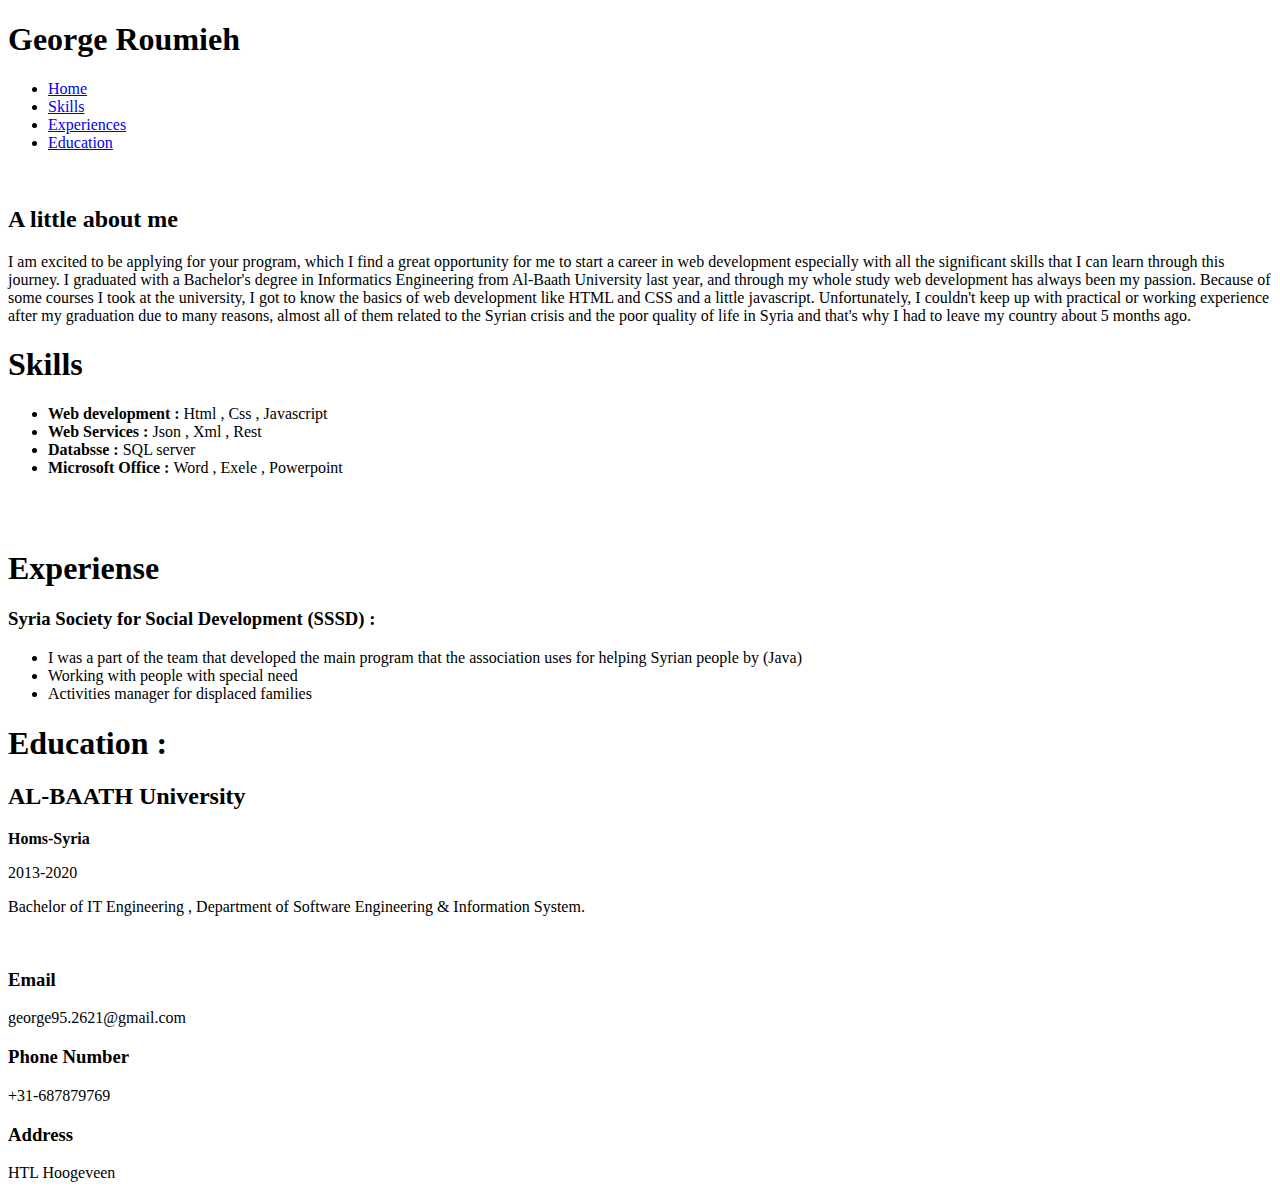
==== week1/index.html @ d54c6581 "Add files via upload" ====
<!DOCTYPE html>
<html lang="en">
<head>
    <meta charset="UTF-8">
    <meta http-equiv="X-UA-Compatible" content="IE=edge">
    <meta name="viewport" content="width=device-width, initial-scale=1.0">
    <link rel="stylesheet" href="style.css">
    <link rel="stylesheet" href="https://use.fontawesome.com/releases/v5.7.2/css/all.css"
        integrity="sha384-fnmOCqbTlWIlj8LyTjo7mOUStjsKC4pOpQbqyi7RrhN7udi9RwhKkMHpvLbHG9Sr" crossorigin="anonymous" />
    <title>My_Resume</title>
</head>
<body>
    <div id="nav-bar">
        <h1>George Roumieh</h1>
        <ul id="nav-list">
            <li class="nav-item"><a href="#home-section">Home</a></li>
            <li class="nav-item"><a href="#skills-section">Skills</a></li>
            <li class="nav-item"><a href="#experience-section">Experiences</a></li>
            <li class="nav-item"><a href="#education-section">Education</a></li>
        </ul>
    </div>

    <section id="home-section">
        <div class="container">
            <div class="my-photo">
               <img src="https://ca.slack-edge.com/T0EJTUQ87-U02D69RATMY-f6d3464404d9-512" alt="">
               <div class="about-me">
                  <h2>A little about me</h2>
                  <p>I am excited to be applying for your program, which I find a great opportunity for me to
                    start a
                    career in web development especially with all the significant skills that I can learn
                    through
                    this
                    journey.
                    I graduated with a Bachelor's degree in Informatics Engineering from Al-Baath University
                    last
                    year, and through my whole study web development has always been my passion. Because of
                    some courses I took at the university, I got to know the basics of web development like HTML
                    and CSS and a little javascript. Unfortunately, I couldn't keep up with practical or working
                    experience after my graduation due to many reasons, almost all of them related to the Syrian
                    crisis and the poor quality of life in Syria and that's why I had to leave my country about
                    5
                    months ago.
                  </p>
                </div>
            </div>
        </div>
    </section>


    <section id="skills-section">
        <div class="container">
            <div class="my-skills">
                <div class="skills">
                    <h1>Skills</h1>
                    <ul>
                        <li><b>Web development : </b> Html , Css , Javascript</li>
                        <li><b>Web Services : </b> Json , Xml , Rest</li>
                        <li><b>Databsse : </b>SQL server</li>
                        <li><b>Microsoft Office : </b> Word , Exele , Powerpoint</li>
                    </ul>
                </div>
                <div>
                <img  class="logo" src="https://docs.google.com/uc?id=196fRr0mudxSthhaejKhfySQlS7aWUaa6" alt="">
                </div>
            </div>
        </div>
    </section>


    <section id="experience-section">
        <div class="container">
            <div class="my-skills">
                <div>
                    <img class="logo" src="https://docs.google.com/uc?id=1WOL2h3NZxN5vvq-VmnsE1Y6V_KbRXTuq" alt="">

                </div>
                <div class="experience">
                    <h1>Experiense</h1>
                    <h3>Syria Society for Social Development (SSSD) : </h3>
                    <ul>
                        <li>I was a part of the team that developed the main program that the association uses for helping Syrian people by (Java)</li>
                        <li>Working with people with special need</li>
                        <li>Activities manager for displaced families</li>
                    </ul>
                </div>
            </div>
        </div>
    </section>


    <section id="education-section">
        <div class="container">
            <div class="my-skills">
                <div class="education">
                    <h1>Education :</h1>
                    <div class="university">
                    <h2 class="uni-name">AL-BAATH University</h2><span class="date"><b>Homs-Syria</b></span>
                        </div>
                        <p>2013-2020</p>
                        <p>Bachelor of IT Engineering , Department of Software Engineering & Information System.</p>
                </div>
                <div >
                    <img class="logo" src="https://docs.google.com/uc?id=13y1__r8dijMSdiJ71zO_Id8SG9TxREXh"  alt="">
                </div>
            </div>
        </div>
    </section>

    <footer id="main-footer">
            <div class="contact-info">
                <div class="my-info">
                    <i class="fas fa-envelope  fa-2x ic"></i>
                    <h3>Email</h3>
                    <p>george95.2621@gmail.com</p>
                </div>
                <div class="my-info">
                    <i class="fas fa-phone fa-2x ic"></i>
                    <h3>Phone Number</h3>
                    <p>+31-687879769</p>
                </div>
                <div class="my-info">
                    <i class="fas fa-address-card fa-2x ic"></i>
                    <h3>Address</h3>
                    <p>HTL Hoogeveen</p>
                </div>
            </div>
    </footer>


    
</body>
</html>
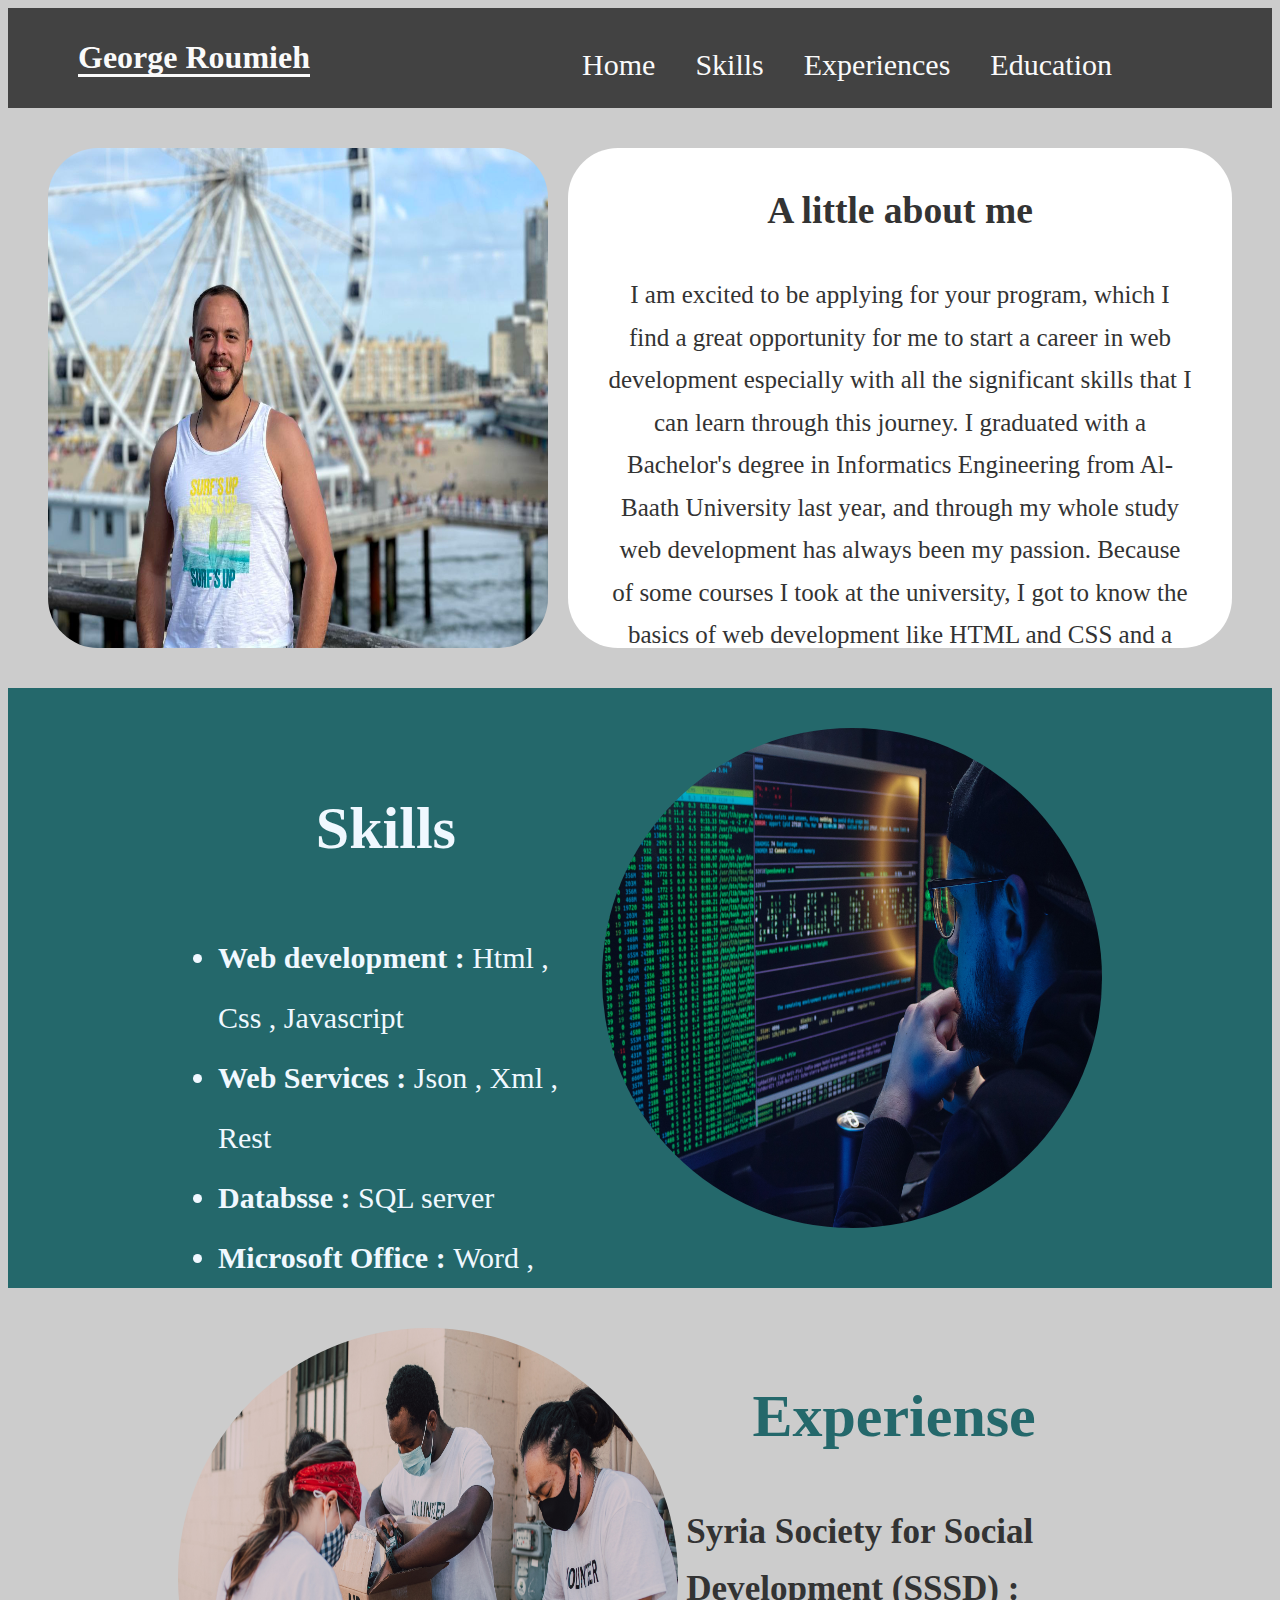
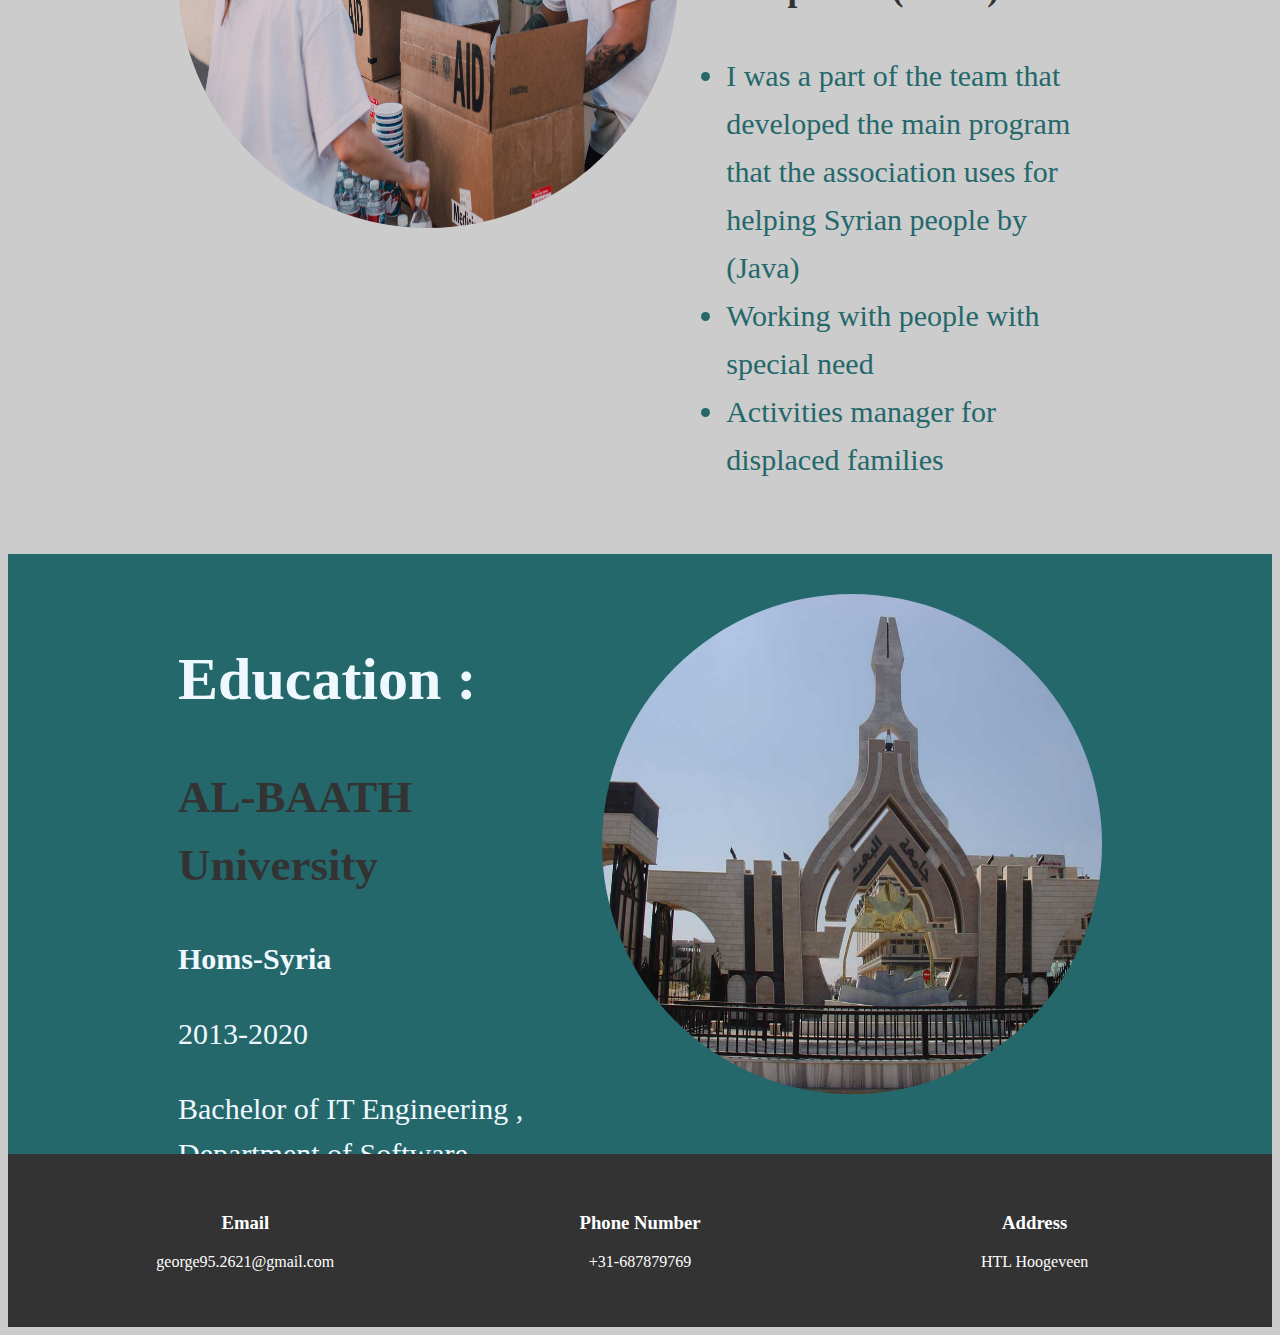
==== commit 032834f1: "fix week1 home work" ====
--- a/week1/index.html
+++ b/week1/index.html
@@ -10,9 +10,9 @@
     <title>My_Resume</title>
 </head>
 <body>
-    <div id="nav-bar">
+    <div id="nav-bar" class="navBar" >
         <h1>George Roumieh</h1>
-        <ul id="nav-list">
+        <ul id="nav-list" class="navList" >
             <li class="nav-item"><a href="#home-section">Home</a></li>
             <li class="nav-item"><a href="#skills-section">Skills</a></li>
             <li class="nav-item"><a href="#experience-section">Experiences</a></li>
@@ -23,7 +23,7 @@
     <section id="home-section">
         <div class="container">
             <div class="my-photo">
-               <img src="https://ca.slack-edge.com/T0EJTUQ87-U02D69RATMY-f6d3464404d9-512" alt="">
+               <img src="./image/me.jpg" alt="">
                <div class="about-me">
                   <h2>A little about me</h2>
                   <p>I am excited to be applying for your program, which I find a great opportunity for me to
@@ -48,7 +48,7 @@
     </section>
 
 
-    <section id="skills-section">
+    <section id="skills-section " class="skillsSection">
         <div class="container">
             <div class="my-skills">
                 <div class="skills">
@@ -61,18 +61,18 @@
                     </ul>
                 </div>
                 <div>
-                <img  class="logo" src="https://docs.google.com/uc?id=196fRr0mudxSthhaejKhfySQlS7aWUaa6" alt="">
+                <img  class="logo" src="./image/skills.jpg" alt="">
                 </div>
             </div>
         </div>
     </section>
 
 
-    <section id="experience-section">
+    <section id="experience-section" class="experienceSection">
         <div class="container">
             <div class="my-skills">
                 <div>
-                    <img class="logo" src="https://docs.google.com/uc?id=1WOL2h3NZxN5vvq-VmnsE1Y6V_KbRXTuq" alt="">
+                    <img class="logo" src="./image/sssd.jpg" alt="">
 
                 </div>
                 <div class="experience">
@@ -89,7 +89,7 @@
     </section>
 
 
-    <section id="education-section">
+    <section id="education-section" class="educationSection">
         <div class="container">
             <div class="my-skills">
                 <div class="education">
@@ -101,7 +101,7 @@
                         <p>Bachelor of IT Engineering , Department of Software Engineering & Information System.</p>
                 </div>
                 <div >
-                    <img class="logo" src="https://docs.google.com/uc?id=13y1__r8dijMSdiJ71zO_Id8SG9TxREXh"  alt="">
+                    <img class="logo" src="./image/al-baath.jpeg"  alt="">
                 </div>
             </div>
         </div>
--- a/week1/style.css
+++ b/week1/style.css
@@ -0,0 +1,254 @@
+body {
+  background: #ccc;
+  font-family: Cambria, Cochin, Georgia, Times, "Times New Roman", serif;
+}
+
+.container {
+  padding: 40px;
+  margin: auto;
+}
+
+a {
+  text-decoration: none;
+}
+
+.navBar {
+  display: flex;
+  justify-content: space-between;
+  top: 0;
+  position: sticky;
+  height: 80px;
+  color: #fff;
+  background: #333;
+  padding: 10px 70px;
+  opacity: 0.9;
+}
+
+.navBar h1 {
+  border-bottom: rgb(255, 255, 255) 3px solid;
+}
+
+.navList {
+  display: flex;
+  text-decoration: none;
+  list-style: none;
+  margin-right: 50px;
+  font-size: 30px;
+}
+
+.navList a {
+  text-decoration: none;
+  color: #fff;
+  margin-right: 40px;
+  transition: color 0.5s;
+}
+
+.navList a:hover {
+  color: #666;
+}
+
+img {
+  width: 500px;
+  height: 500px;
+  border-radius: 50px;
+}
+
+.my-photo {
+  display: flex;
+  justify-content: space-between;
+}
+
+.about-me {
+  background: #fff;
+  margin-left: 20px;
+  padding: 0px 40px;
+  font-size: 25px;
+  line-height: 1.7;
+  height: 500px;
+  font-family: "Times New Roman", Times, serif;
+  color: #333;
+  border-radius: 50px;
+  text-align: center;
+  overflow: auto;
+}
+
+.skillsSection,
+.educationSection {
+  background: #24686b;
+  height: 600px;
+  overflow: hidden;
+}
+
+.my-skills {
+  display: flex;
+  justify-content: space-between;
+  padding: 0px 130px;
+}
+
+.skills,
+.education {
+  font-size: 30px;
+  color: aliceblue;
+  width: 45%;
+}
+
+.skills {
+  line-height: 2;
+}
+
+.education {
+  line-height: 1.5;
+}
+
+.experience {
+  font-size: 30px;
+  color: #24686b;
+  width: 45%;
+  line-height: 1.6;
+}
+
+.experience h3 {
+  color: #333;
+}
+
+.skills h1,
+.experience h1 {
+  text-align: center;
+}
+
+.uni-name {
+  color: #333;
+}
+
+.logo {
+  width: 500px;
+  height: 500px;
+  border-radius: 50%;
+}
+
+.contact-info {
+  display: grid;
+  grid-template-columns: repeat(3, 1fr);
+  text-align: center;
+  padding: 40px;
+  background: #333;
+  color: #fff;
+}
+
+@media (max-width: 600px) {
+  .container {
+    margin: 0;
+  }
+  .navBar h1 {
+    border: none;
+  }
+  .navBar {
+    text-align: center;
+    margin: 0;
+  }
+  .navList {
+    display: none;
+  }
+
+  .nav-item {
+    display: none;
+  }
+  .my-photo img {
+    width: 100%;
+    height: 300px;
+    border-radius: 50%;
+  }
+  .my-photo {
+    display: block;
+  }
+
+  .about-me {
+    margin-top: 30px;
+    width: 200px;
+    margin-left: 0px;
+  }
+
+  .logo {
+    display: none;
+    width: 0px;
+  }
+
+  .skills {
+    height: 100%;
+  }
+  .skills,
+  .experience,
+  .education {
+    width: 100%;
+    height: 100%;
+    margin: auto;
+    text-align: center;
+    padding: auto;
+    overflow: auto;
+  }
+  .my-skills {
+    padding: 0;
+    width: 100%;
+    display: block;
+    text-align: center;
+  }
+
+  .skillsSection,
+  .educationSection {
+    height: 100%;
+  }
+
+  .contact-info {
+    display: block;
+    padding: 20px;
+  }
+  .my-info {
+    margin-top: 40px;
+  }
+}
+
+@media (max-width: 1024px) and (min-width: 601px) {
+  .navBar {
+    text-align: center;
+    margin: 0;
+  }
+  .navList {
+    display: none;
+  }
+
+  .nav-item {
+    display: none;
+  }
+  .my-photo {
+    display: block;
+    text-align: center;
+  }
+
+  .my-photo img {
+    margin-bottom: 40px;
+  }
+
+  .about-me {
+    height: 100%;
+  }
+
+  .skillsSection,
+  .educationSection,
+  .eexperienceSection {
+    height: 100%;
+    text-align: center;
+    padding: auto;
+  }
+
+  .my-skills {
+    display: block;
+    text-align: center;
+  }
+
+  .skills,
+  .experience,
+  .education {
+    width: 100%;
+    text-align: center;
+  }
+}
